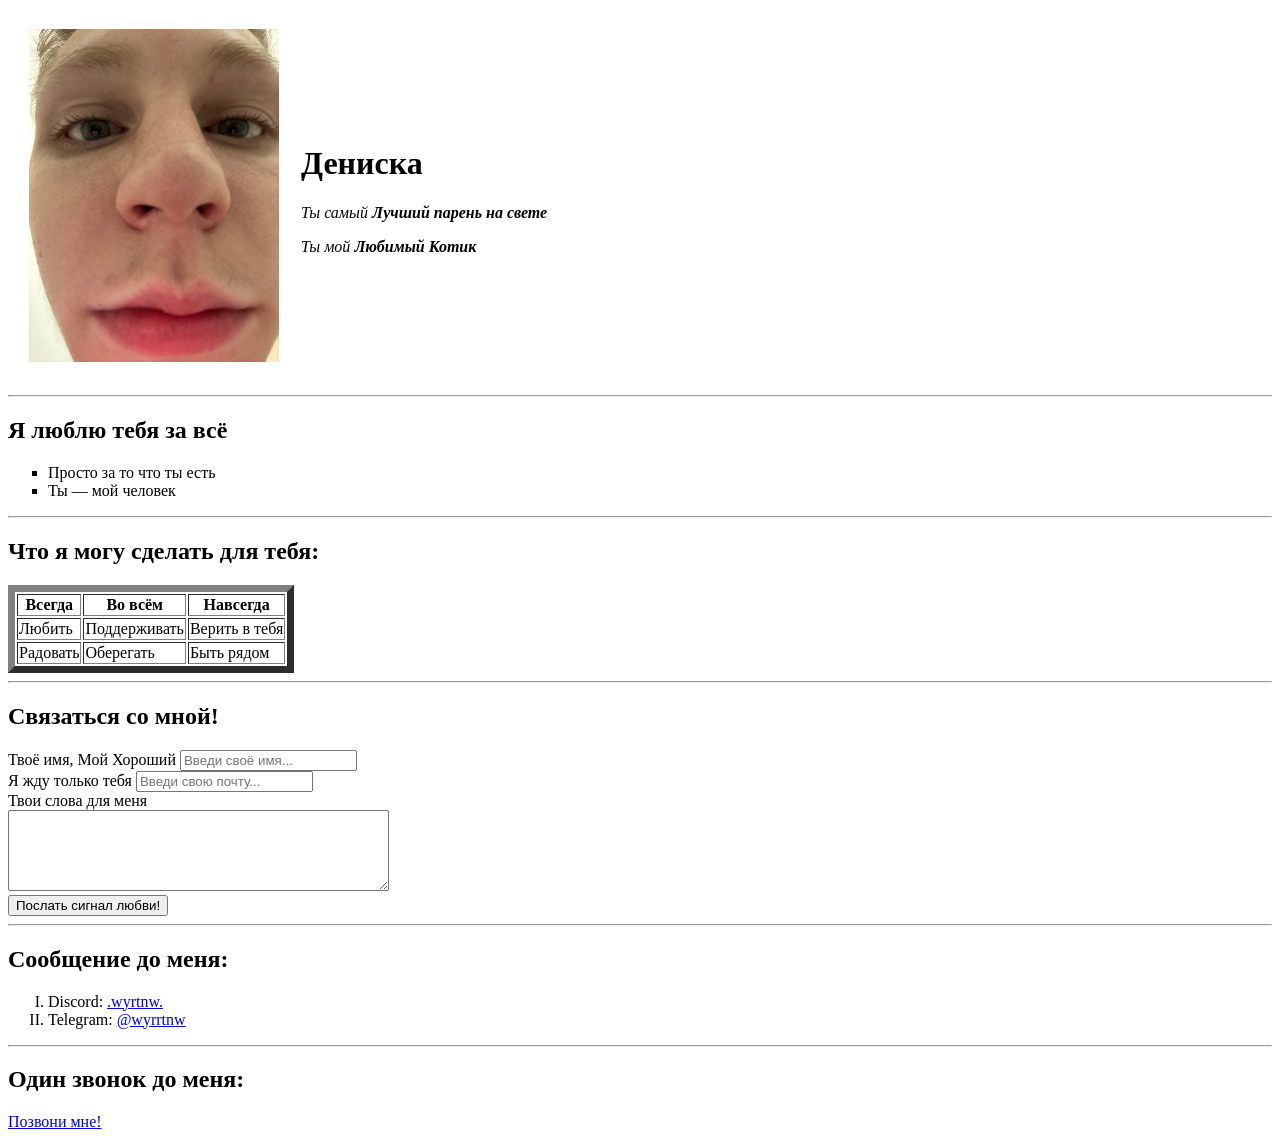
==== index.html @ 7074b971 "Add files via upload" ====
<!DOCTYPE html>
<html>
    <head>
        <meta charset="UTF-8">

        <title>Для Любимого Дениски!</title>
    </head>
    <body>
        <table cellspacing="20">
            <tr>
                <td>
                    <img src="avatar.jpg" width="250" alt="Денис"/>
                </td>
                <td>
                    <h1>Дениска</h1>
                    <p><em>Ты самый <strong>Лучший парень на свете</strong></em></p>
                    <p><em>Ты мой <strong>Любимый Котик</strong></em></p>
                </td>
            </tr>
        </table>

        <hr>

            <H2>Я люблю тебя за всё</H2>
        <ul type="square">
            <li>Просто за то что ты есть</li>
            <li>Ты — мой человек</li>
        </ul> 

        <hr>

        <h2>Что я могу сделать для тебя:</h2>
        <table border="7">
            <thead>
            <tr>
                <th>Всегда</th>
                <th>Во всём</th>
                <th>Навсегда</th>
            </tr>
            </thead>
            <tbody>
            <tr>
                <td>Любить</td>
                <td>Поддерживать</td>
                <td>Верить в тебя</td>
            </tr>
                <tr>
                <td>Радовать</td>
                <td>Оберегать</td>
                <td>Быть рядом</td>
            </tr>
            </tbody>
            <tfoot>
            </tfoot>
        </table>

        <hr>

        <h2>Связаться со мной!</h2>

        <form action="/">
            <label for="name">Твоё имя, Мой Хороший</label>
            <input type="text" id="name"
            placeholder="Введи своё имя...">
            
            <br>

            <label for="email">Я жду только тебя</label>
            <input type="email" id="email"
            placeholder="Введи свою почту...">

            <br>

            <label for="text">Твои слова для меня</label>
            <br>
            <textarea id="text" rows="5" cols="45"></textarea>

            <br>

            <input type="submit" value="Послать сигнал любви!">
            
            <!--Написать все атрибуты тега input в тетради-->
        </form>

        <hr>
        
        <h2>Сообщение до меня:</h2>
        <ol type="I">
            <li>Discord: <a href="https://discordapp.com/users/.wyrtnw." target="_blank">.wyrtnw.</a></li>
            <li>Telegram: <a href="https://t.me/wyrrtnw" target="_blank">@wyrrtnw</a></li>
        </ol>

        <hr>

        <h2>Один звонок до меня:</h2>
        <a href="deniska.html">Позвони мне! </a>
 
    </body>
</html>
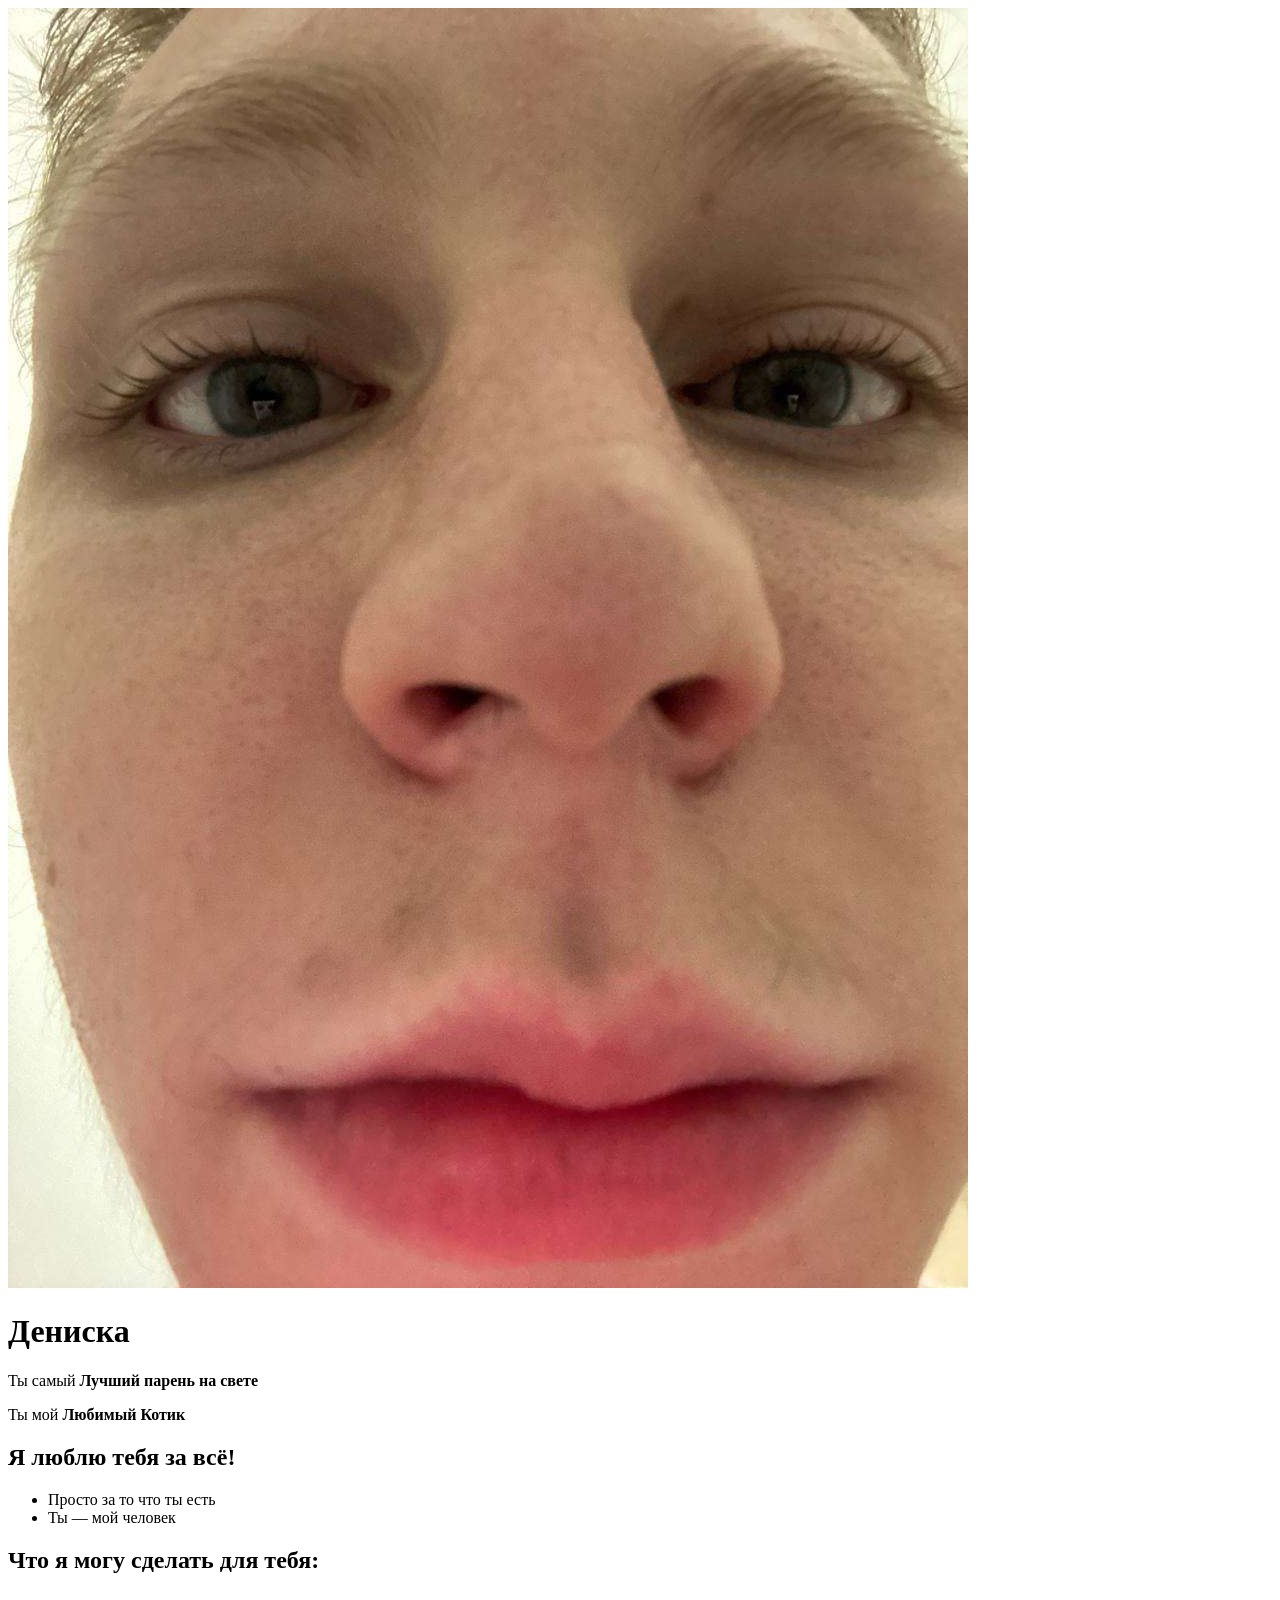
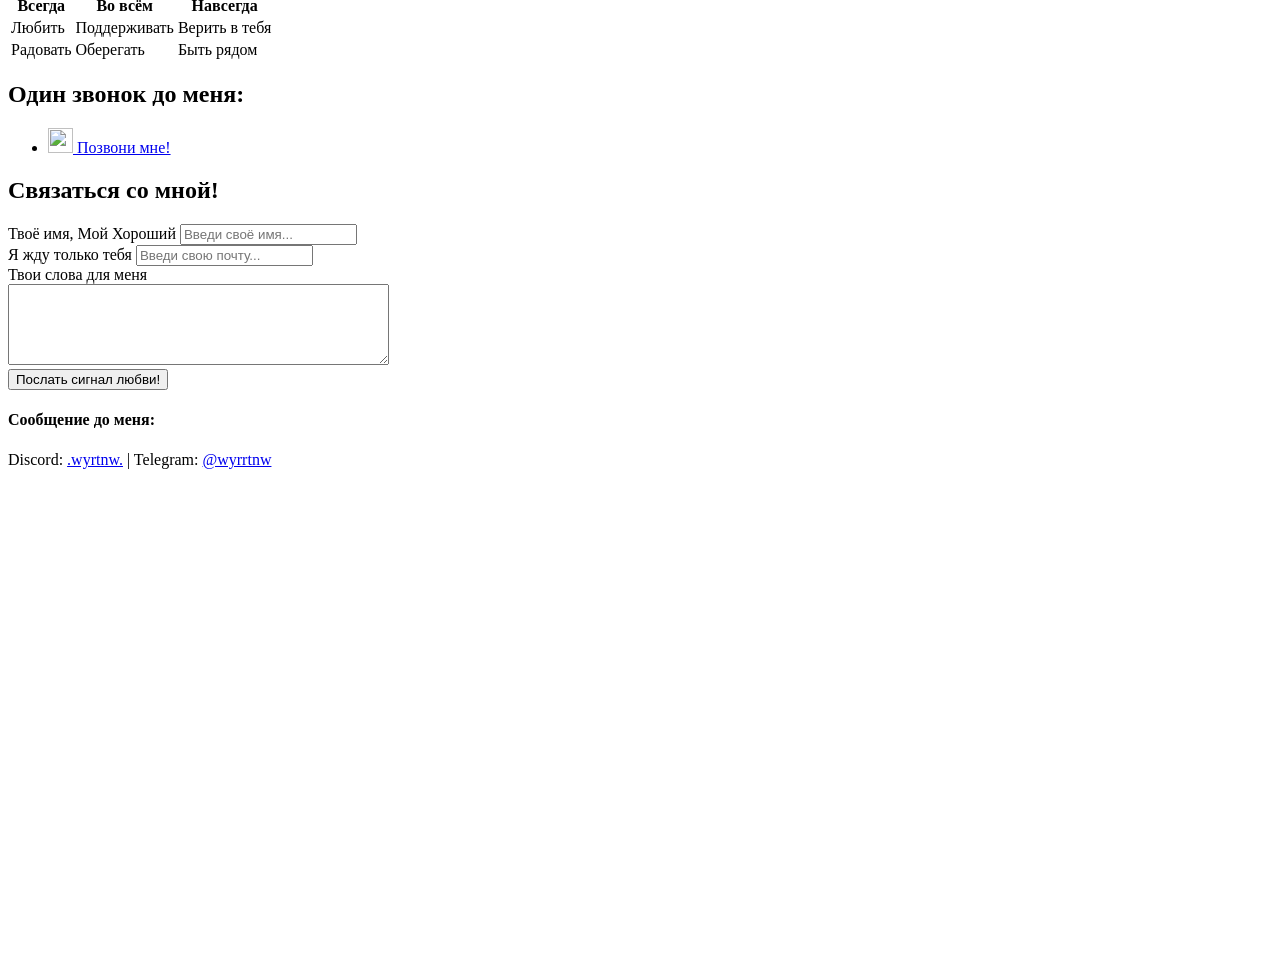
==== commit 1904d131: "Update index.html" ====
--- a/index.html
+++ b/index.html
@@ -4,96 +4,108 @@
         <meta charset="UTF-8">
 
         <title>Для Любимого Дениски!</title>
+        <link href="styles.css" rel="stylesheet"/>
     </head>
     <body>
-        <table cellspacing="20">
-            <tr>
-                <td>
-                    <img src="avatar.jpg" width="250" alt="Денис"/>
-                </td>
-                <td>
+        <div class="container">
+            <div class="info">
+                <img src="avatar.jpg" alt="Денис" class="avatar"/>
+                <div class="info-text">
                     <h1>Дениска</h1>
-                    <p><em>Ты самый <strong>Лучший парень на свете</strong></em></p>
-                    <p><em>Ты мой <strong>Любимый Котик</strong></em></p>
-                </td>
-            </tr>
-        </table>
+                    <p>Ты самый <strong>Лучший парень на свете</strong></p>
+                    <p>Ты мой <strong>Любимый Котик</strong></p>
+                </div>
+            </div>
 
-        <hr>
+            <div class="card bg-yellow" >
+                    <H2>Я люблю тебя за всё!</H2>
+                <ul class="list">
+                    <li>Просто за то что ты есть</li>
+                    <li>Ты — мой человек</li>
+                </ul>
+            </div>
 
-            <H2>Я люблю тебя за всё</H2>
-        <ul type="square">
-            <li>Просто за то что ты есть</li>
-            <li>Ты — мой человек</li>
-        </ul> 
+            <div class="card bg-green">
+                <h2>Что я могу сделать для тебя:</h2>
+                <table class="table">
+                    <thead>
+                    <tr>
+                        <th>Всегда</th>
+                        <th>Во всём</th>
+                        <th>Навсегда</th>
+                    </tr>
+                    </thead>
+                    <tbody>
+                    <tr>
+                        <td>Любить</td>
+                        <td>Поддерживать</td>
+                        <td>Верить в тебя</td>
+                    </tr>
+                    <tr>
+                            
+                        <td>Радовать</td>
+                        <td>Оберегать</td>
+                        <td>Быть рядом</td>
+                    </tr>
+                    </tbody>
+                    <tfoot>
+                    </tfoot>
+                </table>
+            </div>
 
-        <hr>
+            <div class="card bg-red">
+                <h2>Один звонок до меня:</h2>
+                <ul class="link-list">
+                    <li>
+                        <a href="deniska.html">
+                            <img src="heart.png" width="25" height="25">
+                            Позвони мне!
+                        </a>
+                    </li>
+                
+                </ul>
+            </div>
 
-        <h2>Что я могу сделать для тебя:</h2>
-        <table border="7">
-            <thead>
-            <tr>
-                <th>Всегда</th>
-                <th>Во всём</th>
-                <th>Навсегда</th>
-            </tr>
-            </thead>
-            <tbody>
-            <tr>
-                <td>Любить</td>
-                <td>Поддерживать</td>
-                <td>Верить в тебя</td>
-            </tr>
-                <tr>
-                <td>Радовать</td>
-                <td>Оберегать</td>
-                <td>Быть рядом</td>
-            </tr>
-            </tbody>
-            <tfoot>
-            </tfoot>
-        </table>
+            <div class="contact">
+                <h2>Связаться со мной!</h2>
 
-        <hr>
+                <form action="https://t.me/wyrrtnw">
+                    <div class="row">
+                        <div class="form-group">
+                            <label for="name">Твоё имя, Мой Хороший</label>
+                            <input type="text" id="name"
+                            placeholder="Введи своё имя...">
+                        </div>
+                        
+                        <div class="form-group">
+                            <label for="email">Я жду только тебя</label>
+                            <input type="email" id="email"
+                            placeholder="Введи свою почту...">
+                        </div>
+                    </div>
 
-        <h2>Связаться со мной!</h2>
+                    <div class="form-group">
+                        <label for="text">Твои слова для меня</label>
+                        <br>
+                        <textarea id="text" rows="5" cols="45"></textarea>
+                    </div>
 
-        <form action="/">
-            <label for="name">Твоё имя, Мой Хороший</label>
-            <input type="text" id="name"
-            placeholder="Введи своё имя...">
-            
-            <br>
+                    <input class="btn" type="submit" value="Послать сигнал любви!">  
+                </form>
+            </div>
 
-            <label for="email">Я жду только тебя</label>
-            <input type="email" id="email"
-            placeholder="Введи свою почту...">
+                <h4>Сообщение до меня:</h4>
+                
+                    Discord: <a href="https://discordapp.com/users/.wyrtnw." target="_blank">.wyrtnw.</a>
+                    |
+                    Telegram: <a href="https://t.me/wyrrtnw" target="_blank">@wyrrtnw</a>
+            <div class="position">
+            <div class="box">
+            </div>
+            </div>
+        </div>
+        </div>
 
-            <br>
-
-            <label for="text">Твои слова для меня</label>
-            <br>
-            <textarea id="text" rows="5" cols="45"></textarea>
-
-            <br>
-
-            <input type="submit" value="Послать сигнал любви!">
-            
-            <!--Написать все атрибуты тега input в тетради-->
-        </form>
-
-        <hr>
-        
-        <h2>Сообщение до меня:</h2>
-        <ol type="I">
-            <li>Discord: <a href="https://discordapp.com/users/.wyrtnw." target="_blank">.wyrtnw.</a></li>
-            <li>Telegram: <a href="https://t.me/wyrrtnw" target="_blank">@wyrrtnw</a></li>
-        </ol>
-
-        <hr>
-
-        <h2>Один звонок до меня:</h2>
-        <a href="deniska.html">Позвони мне! </a>
- 
+        <div style="margin-bottom: 500px;"></div>
     </body>
-</html>+</html>
